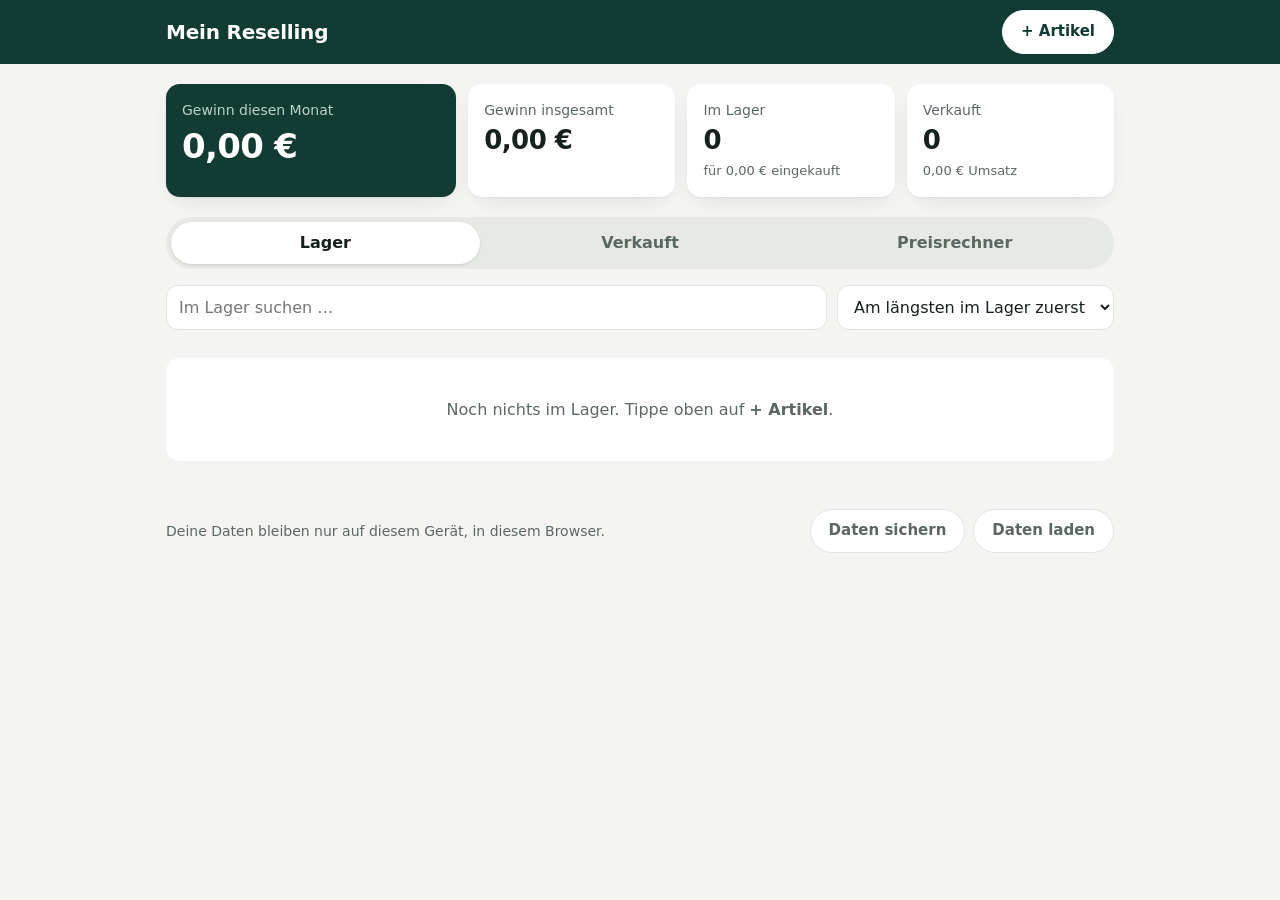
==== index.html @ 319ce235 "Erste Version: Lager, Verkäufe, Gewinn-Übersicht und Preisrechner Co-Authored-By: Claude Opus 5.5 <n" ====
<!doctype html>
<html lang="de">
<head>
  <meta charset="utf-8">
  <meta name="viewport" content="width=device-width, initial-scale=1, viewport-fit=cover">
  <title>Mein Reselling</title>
  <meta name="theme-color" content="#123B33">
  <link rel="icon" href="data:image/svg+xml,%3Csvg xmlns='http://www.w3.org/2000/svg' viewBox='0 0 32 32'%3E%3Crect width='32' height='32' rx='8' fill='%23123B33'/%3E%3Cpath d='M9 17l5 5 9-12' stroke='%23fff' stroke-width='3' fill='none' stroke-linecap='round' stroke-linejoin='round'/%3E%3C/svg%3E">
  <link rel="stylesheet" href="style.css">
</head>
<body>
  <header class="kopf">
    <div class="breite">
      <h1>Mein Reselling</h1>
      <button class="knopf knopf-voll" type="button" data-neu>+ Artikel</button>
    </div>
  </header>

  <main class="breite">
    <!-- Kennzahlen -->
    <section class="zahlen" aria-label="Übersicht">
      <div class="zahl zahl-gross">
        <span class="zahl-name">Gewinn diesen Monat</span>
        <strong id="z-monat">0 €</strong>
      </div>
      <div class="zahl">
        <span class="zahl-name">Gewinn insgesamt</span>
        <strong id="z-gesamt">0 €</strong>
      </div>
      <div class="zahl">
        <span class="zahl-name">Im Lager</span>
        <strong id="z-lager">0</strong>
        <small id="z-lagerwert">für 0 € eingekauft</small>
      </div>
      <div class="zahl">
        <span class="zahl-name">Verkauft</span>
        <strong id="z-verkauft">0</strong>
        <small id="z-umsatz">0 € Umsatz</small>
      </div>
    </section>

    <!-- Reiter -->
    <nav class="reiter" role="tablist" aria-label="Bereiche">
      <button role="tab" type="button" aria-selected="true" aria-controls="t-lager" id="r-lager">Lager</button>
      <button role="tab" type="button" aria-selected="false" aria-controls="t-verkauft" id="r-verkauft">Verkauft</button>
      <button role="tab" type="button" aria-selected="false" aria-controls="t-rechner" id="r-rechner">Preisrechner</button>
    </nav>

    <!-- Lager -->
    <section class="tafel" role="tabpanel" id="t-lager" aria-labelledby="r-lager">
      <div class="werkzeug">
        <input type="search" id="suche-lager" placeholder="Im Lager suchen …" aria-label="Im Lager suchen">
        <select id="sort-lager" aria-label="Sortierung">
          <option value="alt">Am längsten im Lager zuerst</option>
          <option value="neu">Neueste zuerst</option>
          <option value="name">Nach Name</option>
        </select>
      </div>
      <ul class="liste" id="liste-lager"></ul>
      <p class="leer" id="leer-lager" hidden>Noch nichts im Lager. Tippe oben auf <b>+ Artikel</b>.</p>
    </section>

    <!-- Verkauft -->
    <section class="tafel" role="tabpanel" id="t-verkauft" aria-labelledby="r-verkauft" hidden>
      <div class="werkzeug">
        <input type="search" id="suche-verkauft" placeholder="In Verkäufen suchen …" aria-label="In Verkäufen suchen">
        <select id="monat-verkauft" aria-label="Monat"></select>
      </div>
      <p class="summe" id="summe-verkauft"></p>
      <ul class="liste" id="liste-verkauft"></ul>
      <p class="leer" id="leer-verkauft" hidden>In diesem Zeitraum wurde noch nichts verkauft.</p>
    </section>

    <!-- Preisrechner -->
    <section class="tafel" role="tabpanel" id="t-rechner" aria-labelledby="r-rechner" hidden>
      <form class="rechner" id="rechner" autocomplete="off">
        <label>Einkaufspreis
          <span class="euro"><input id="p-einkauf" inputmode="decimal" placeholder="0,00"></span>
        </label>
        <label>Sonstige Kosten <small>(z. B. Reinigung, Verpackung)</small>
          <span class="euro"><input id="p-kosten" inputmode="decimal" placeholder="0,00"></span>
        </label>
        <label>Wunschgewinn
          <span class="euro"><input id="p-wunsch" inputmode="decimal" placeholder="10,00"></span>
        </label>
        <label>Mindestgewinn <small>(darunter verkaufst du nicht)</small>
          <span class="euro"><input id="p-mindest" inputmode="decimal" placeholder="5,00"></span>
        </label>
      </form>
      <div class="ergebnis" aria-live="polite">
        <div>
          <span>Preis ansetzen</span>
          <strong id="p-ansetzen">–</strong>
        </div>
        <div>
          <span>Bei Preisvorschlägen nicht unter</span>
          <strong id="p-unter">–</strong>
        </div>
        <p id="p-hinweis">Auf Vinted zahlt der Käufer Versand und Käuferschutz. Du bekommst den Preis, den du ansetzt.</p>
      </div>
    </section>
  </main>

  <footer class="fuss breite">
    <p>Deine Daten bleiben nur auf diesem Gerät, in diesem Browser.</p>
    <div class="fuss-knoepfe">
      <button class="knopf" type="button" id="sichern">Daten sichern</button>
      <label class="knopf" for="laden">Daten laden</label>
      <input type="file" id="laden" accept="application/json,.json" hidden>
    </div>
  </footer>

  <!-- Fenster: Artikel anlegen / bearbeiten -->
  <dialog class="fenster" id="f-artikel" aria-labelledby="f-artikel-titel">
    <form method="dialog" id="form-artikel" autocomplete="off">
      <h2 id="f-artikel-titel">Neuer Artikel</h2>
      <label>Was ist es? *
        <input name="name" required maxlength="80" placeholder="z. B. Nike Hoodie grau">
      </label>
      <div class="zwei">
        <label>Marke
          <input name="marke" maxlength="40">
        </label>
        <label>Größe
          <input name="groesse" maxlength="20">
        </label>
      </div>
      <div class="zwei">
        <label>Einkaufspreis *
          <span class="euro"><input name="einkauf" required inputmode="decimal" placeholder="0,00"></span>
        </label>
        <label>Gekauft am
          <input name="kaufdatum" type="date">
        </label>
      </div>
      <label>Sonstige Kosten <small>(Reinigung, Verpackung …)</small>
        <span class="euro"><input name="kosten" inputmode="decimal" placeholder="0,00"></span>
      </label>
      <label>Notiz
        <textarea name="notiz" rows="2" maxlength="300"></textarea>
      </label>
      <p class="fehler" id="fehler-artikel" role="alert" hidden></p>
      <div class="fenster-knoepfe">
        <button class="knopf knopf-rot" type="button" id="loeschen" hidden>Löschen</button>
        <span class="platz"></span>
        <button class="knopf" type="button" data-schliessen>Abbrechen</button>
        <button class="knopf knopf-voll" type="submit" value="ok">Speichern</button>
      </div>
    </form>
  </dialog>

  <!-- Fenster: verkauft -->
  <dialog class="fenster" id="f-verkauf" aria-labelledby="f-verkauf-titel">
    <form method="dialog" id="form-verkauf" autocomplete="off">
      <h2 id="f-verkauf-titel">Verkauft</h2>
      <p class="fenster-unter" id="verkauf-name"></p>
      <div class="zwei">
        <label>Verkaufspreis *
          <span class="euro"><input name="verkauf" required inputmode="decimal" placeholder="0,00"></span>
        </label>
        <label>Verkauft am
          <input name="verkaufsdatum" type="date">
        </label>
      </div>
      <label>Deine Versandkosten <small>(meist 0 – zahlt der Käufer)</small>
        <span class="euro"><input name="versand" inputmode="decimal" placeholder="0,00"></span>
      </label>
      <p class="vorschau" id="verkauf-gewinn" aria-live="polite"></p>
      <p class="fehler" id="fehler-verkauf" role="alert" hidden></p>
      <div class="fenster-knoepfe">
        <button class="knopf" type="button" id="zurueck-lager" hidden>Zurück ins Lager</button>
        <span class="platz"></span>
        <button class="knopf" type="button" data-schliessen>Abbrechen</button>
        <button class="knopf knopf-voll" type="submit" value="ok">Speichern</button>
      </div>
    </form>
  </dialog>

  <p class="toast" id="toast" role="status" aria-live="polite"></p>
  <script src="app.js"></script>
</body>
</html>
---- style.css ----
/* Mein Reselling – Gestaltung */
:root {
  --grund: #F4F5F2;
  --flaeche: #FFFFFF;
  --tinte: #16201D;
  --leise: #5B6762;
  --linie: #E1E5E0;
  --akzent: #123B33;
  --akzent-hell: #E3EFEB;
  --plus: #127A4B;
  --minus: #B42318;
  --rund: 14px;
  --schatten: 0 1px 2px rgba(22, 32, 29, .06), 0 8px 24px -12px rgba(22, 32, 29, .18);
}
*, *::before, *::after { box-sizing: border-box; }
[hidden] { display: none !important; }
html { -webkit-text-size-adjust: 100%; }
body {
  margin: 0;
  background: var(--grund);
  color: var(--tinte);
  font-family: system-ui, -apple-system, "Segoe UI", Roboto, "Helvetica Neue", Arial, sans-serif;
  font-size: 16px;
  line-height: 1.45;
  -webkit-font-smoothing: antialiased;
}
button, input, select, textarea { font: inherit; color: inherit; }
:focus-visible { outline: 2px solid #2F7DF6; outline-offset: 2px; }
.breite { width: 100%; max-width: 980px; margin: 0 auto; padding: 0 16px; }

/* Kopf */
.kopf { position: sticky; top: 0; z-index: 5; background: var(--akzent); color: #fff; padding-top: env(safe-area-inset-top); }
.kopf .breite { display: flex; align-items: center; justify-content: space-between; height: 64px; }
.kopf h1 { margin: 0; font-size: 20px; letter-spacing: -.01em; }
.kopf .knopf-voll { background: #fff; color: var(--akzent); border-color: #fff; }

/* Knöpfe */
.knopf {
  display: inline-flex; align-items: center; justify-content: center; gap: 6px;
  min-height: 44px; padding: 0 18px; border-radius: 999px;
  border: 1.5px solid var(--linie); background: var(--flaeche);
  font-weight: 600; font-size: 15px; cursor: pointer; text-decoration: none;
  transition: transform .12s ease, background-color .15s ease;
}
.knopf:active { transform: scale(.97); }
.knopf:hover { background: #F8F9F7; }
.knopf-voll { background: var(--akzent); border-color: var(--akzent); color: #fff; }
.knopf-voll:hover { background: #18493F; }
.knopf-rot { color: var(--minus); border-color: #F1C9C5; }
.knopf-klein { min-height: 38px; padding: 0 14px; font-size: 14px; }

/* Kennzahlen */
.zahlen { display: grid; grid-template-columns: 1.4fr 1fr 1fr 1fr; gap: 12px; margin: 20px 0; }
.zahl { background: var(--flaeche); border-radius: var(--rund); padding: 16px; box-shadow: var(--schatten); display: flex; flex-direction: column; gap: 2px; }
.zahl-name { font-size: 14px; color: var(--leise); }
.zahl strong { font-size: 26px; letter-spacing: -.02em; font-variant-numeric: tabular-nums; }
.zahl small { color: var(--leise); font-size: 13px; }
.zahl-gross { background: var(--akzent); color: #fff; }
.zahl-gross .zahl-name { color: #B9D3CB; }
.zahl-gross strong { font-size: 34px; }

/* Reiter */
.reiter { display: flex; gap: 6px; background: #E6E9E4; padding: 5px; border-radius: 999px; margin-bottom: 16px; }
.reiter button { flex: 1; min-height: 42px; border: 0; border-radius: 999px; background: transparent; font-weight: 600; color: var(--leise); cursor: pointer; }
.reiter button[aria-selected="true"] { background: var(--flaeche); color: var(--tinte); box-shadow: 0 1px 3px rgba(22, 32, 29, .12); }

/* Werkzeugleiste */
.werkzeug { display: flex; gap: 10px; margin-bottom: 12px; }
.werkzeug input, .werkzeug select { min-height: 44px; border: 1.5px solid var(--linie); border-radius: 12px; background: var(--flaeche); padding: 0 12px; }
.werkzeug input { flex: 1; min-width: 0; }
.werkzeug select { width: auto; flex: none; }

/* Listen */
.liste { list-style: none; margin: 0; padding: 0; display: grid; gap: 10px; }
.eintrag { background: var(--flaeche); border-radius: var(--rund); padding: 14px 16px; box-shadow: var(--schatten); display: grid; grid-template-columns: 1fr auto; gap: 4px 16px; align-items: center; }
.eintrag h3 { margin: 0; font-size: 17px; }
.eintrag .info { color: var(--leise); font-size: 14px; }
.eintrag .betrag { text-align: right; font-weight: 700; font-variant-numeric: tabular-nums; }
.eintrag .aktionen { grid-column: 1 / -1; display: flex; gap: 8px; margin-top: 8px; flex-wrap: wrap; }
.marke { display: inline-block; padding: 2px 10px; border-radius: 999px; font-size: 13px; font-weight: 600; background: var(--akzent-hell); color: var(--akzent); }
.marke-alt { background: #FDF0D5; color: #8A5300; }
.marke-sehr-alt { background: #FDE3E0; color: var(--minus); }
.plus { color: var(--plus); }
.minus { color: var(--minus); }
.summe { margin: 0 0 12px; color: var(--leise); }
.summe b { color: var(--tinte); }
.leer { text-align: center; color: var(--leise); padding: 40px 16px; background: var(--flaeche); border-radius: var(--rund); }

/* Preisrechner */
.tafel[hidden] { display: none; }
#t-rechner:not([hidden]) { display: grid; grid-template-columns: 1fr 1fr; gap: 16px; align-items: start; }
.rechner { background: var(--flaeche); border-radius: var(--rund); padding: 18px; box-shadow: var(--schatten); display: grid; gap: 14px; }
.ergebnis { background: var(--akzent); color: #fff; border-radius: var(--rund); padding: 20px; display: grid; gap: 16px; }
.ergebnis div { display: flex; flex-direction: column; }
.ergebnis span { color: #B9D3CB; font-size: 15px; }
.ergebnis strong { font-size: 40px; letter-spacing: -.02em; font-variant-numeric: tabular-nums; }
.ergebnis p { margin: 0; font-size: 14px; color: #CFE1DB; }

/* Formulare */
label { display: grid; gap: 6px; font-weight: 600; font-size: 15px; }
label small { font-weight: 400; color: var(--leise); }
input:not([type="file"]), select, textarea { width: 100%; min-height: 44px; border: 1.5px solid var(--linie); border-radius: 12px; background: #fff; padding: 10px 12px; font-weight: 400; }
textarea { resize: vertical; }
input:focus, select:focus, textarea:focus { border-color: var(--akzent); outline: none; box-shadow: 0 0 0 3px var(--akzent-hell); }
.euro { position: relative; display: block; }
.euro input { padding-right: 34px; }
.euro::after { content: "€"; position: absolute; right: 13px; top: 50%; transform: translateY(-50%); color: var(--leise); font-weight: 400; pointer-events: none; }
.zwei { display: grid; grid-template-columns: 1fr 1fr; gap: 12px; }
.fehler { margin: 0; color: var(--minus); font-weight: 600; }

/* Fenster */
.fenster { width: min(520px, calc(100% - 24px)); border: 0; border-radius: 18px; padding: 0; box-shadow: 0 30px 80px -20px rgba(0, 0, 0, .45); }
.fenster::backdrop { background: rgba(10, 20, 17, .45); }
.fenster form { padding: 22px; display: grid; gap: 14px; }
.fenster h2 { margin: 0; font-size: 21px; }
.fenster-unter { margin: -8px 0 0; color: var(--leise); }
.fenster-knoepfe { display: flex; gap: 8px; align-items: center; margin-top: 4px; flex-wrap: wrap; }
.platz { flex: 1; }
.vorschau { margin: 0; padding: 12px 14px; border-radius: 12px; background: var(--akzent-hell); font-weight: 600; }
.vorschau:empty { display: none; }

/* Fuß */
.fuss { display: flex; justify-content: space-between; align-items: center; gap: 12px; flex-wrap: wrap; margin-top: 32px; padding-top: 16px; padding-bottom: calc(32px + env(safe-area-inset-bottom)); color: var(--leise); font-size: 14px; }
.fuss p { margin: 0; }
.fuss-knoepfe { display: flex; gap: 8px; }

/* Meldung unten */
.toast { position: fixed; left: 50%; bottom: calc(24px + env(safe-area-inset-bottom)); transform: translate(-50%, 20px); margin: 0; padding: 12px 18px; border-radius: 999px; background: var(--tinte); color: #fff; font-weight: 600; opacity: 0; pointer-events: none; transition: opacity .2s, transform .2s; }
.toast.zeigen { opacity: 1; transform: translate(-50%, 0); }

/* Handy */
@media (max-width: 720px) {
  .zahlen { grid-template-columns: repeat(3, 1fr); gap: 8px; }
  .zahl-gross { grid-column: 1 / -1; }
  .zahl { padding: 12px; }
  .zahl-name { font-size: 13px; }
  .zahl strong { font-size: 19px; }
  .zahl small { font-size: 12px; }
  .zahl-gross strong { font-size: 32px; }
  #t-rechner:not([hidden]) { grid-template-columns: 1fr; }
  .werkzeug { flex-direction: column; }
  .werkzeug select { width: 100%; }
  .zwei { grid-template-columns: 1fr; }
}
@media (prefers-reduced-motion: reduce) {
  *, *::before, *::after { transition: none !important; }
}
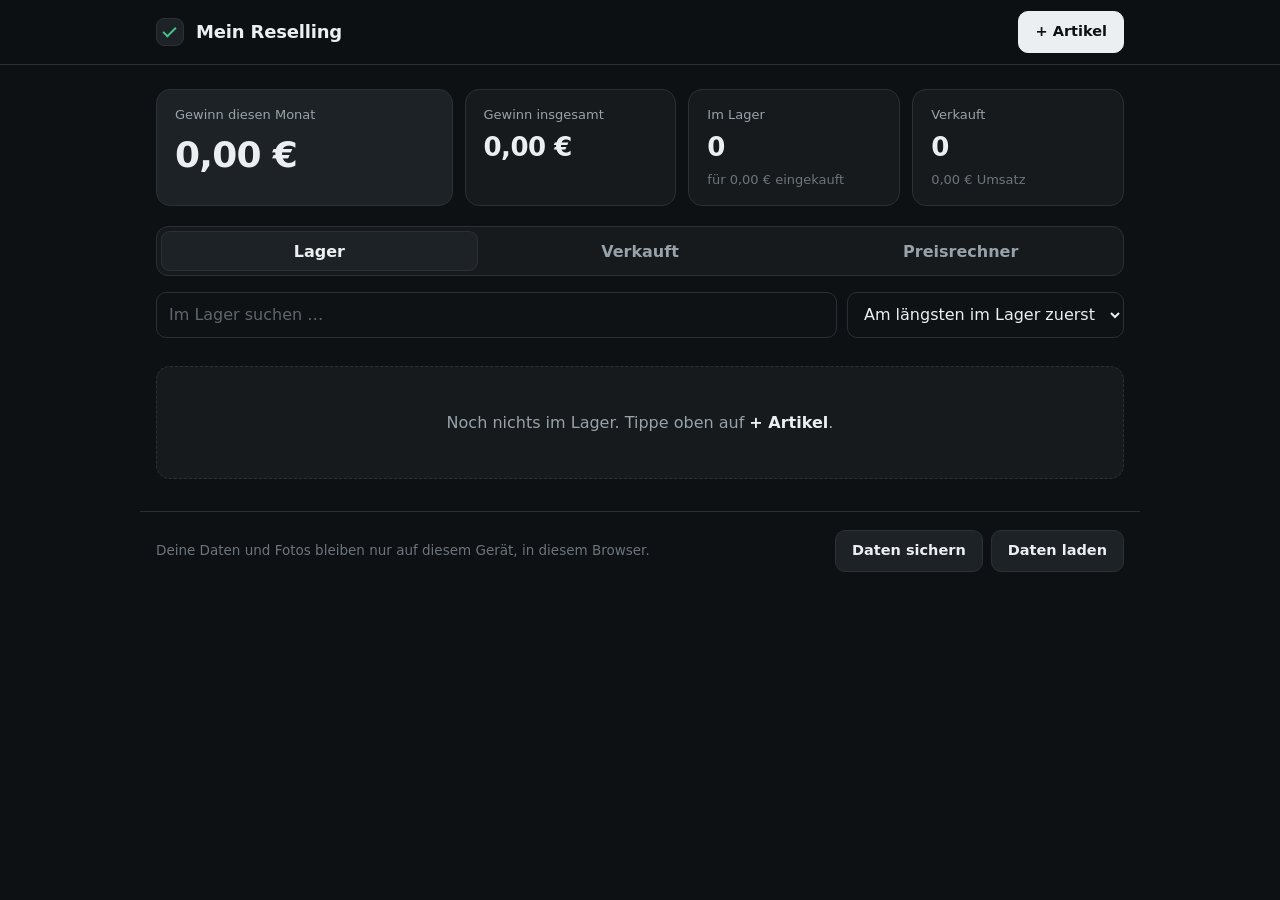
==== commit ee26530f: "Fotos für Artikel, Liste mit Foto–Name–Preis, dunkles Design Fotos liegen verkleinert in IndexedDB u" ====
--- a/index.html
+++ b/index.html
@@ -4,15 +4,19 @@
   <meta charset="utf-8">
   <meta name="viewport" content="width=device-width, initial-scale=1, viewport-fit=cover">
   <title>Mein Reselling</title>
-  <meta name="theme-color" content="#123B33">
-  <link rel="icon" href="data:image/svg+xml,%3Csvg xmlns='http://www.w3.org/2000/svg' viewBox='0 0 32 32'%3E%3Crect width='32' height='32' rx='8' fill='%23123B33'/%3E%3Cpath d='M9 17l5 5 9-12' stroke='%23fff' stroke-width='3' fill='none' stroke-linecap='round' stroke-linejoin='round'/%3E%3C/svg%3E">
+  <meta name="theme-color" content="#0E1113">
+  <meta name="color-scheme" content="dark">
+  <link rel="icon" href="data:image/svg+xml,%3Csvg xmlns='http://www.w3.org/2000/svg' viewBox='0 0 32 32'%3E%3Crect width='32' height='32' rx='8' fill='%23171C1F'/%3E%3Cpath d='M9 17l5 5 9-12' stroke='%2346C08E' stroke-width='3' fill='none' stroke-linecap='round' stroke-linejoin='round'/%3E%3C/svg%3E">
   <link rel="stylesheet" href="style.css">
 </head>
 <body>
   <header class="kopf">
     <div class="breite">
-      <h1>Mein Reselling</h1>
-      <button class="knopf knopf-voll" type="button" data-neu>+ Artikel</button>
+      <div class="marke-name">
+        <span class="logo" aria-hidden="true"></span>
+        <h1>Mein Reselling</h1>
+      </div>
+      <button class="knopf knopf-hell" type="button" data-neu>+ Artikel</button>
     </div>
   </header>
 
@@ -57,7 +61,7 @@
         </select>
       </div>
       <ul class="liste" id="liste-lager"></ul>
-      <p class="leer" id="leer-lager" hidden>Noch nichts im Lager. Tippe oben auf <b>+ Artikel</b>.</p>
+      <p class="leer" id="leer-lager" hidden></p>
     </section>
 
     <!-- Verkauft -->
@@ -102,7 +106,7 @@
   </main>
 
   <footer class="fuss breite">
-    <p>Deine Daten bleiben nur auf diesem Gerät, in diesem Browser.</p>
+    <p>Deine Daten und Fotos bleiben nur auf diesem Gerät, in diesem Browser.</p>
     <div class="fuss-knoepfe">
       <button class="knopf" type="button" id="sichern">Daten sichern</button>
       <label class="knopf" for="laden">Daten laden</label>
@@ -114,6 +118,17 @@
   <dialog class="fenster" id="f-artikel" aria-labelledby="f-artikel-titel">
     <form method="dialog" id="form-artikel" autocomplete="off">
       <h2 id="f-artikel-titel">Neuer Artikel</h2>
+
+      <div class="foto-feld">
+        <div class="foto-vorschau" id="foto-vorschau" aria-hidden="true"><span>Kein Foto</span></div>
+        <div class="foto-knoepfe">
+          <label class="knopf knopf-klein" for="foto-datei" id="foto-waehlen">Foto hinzufügen</label>
+          <input type="file" id="foto-datei" accept="image/*" hidden>
+          <button class="knopf knopf-klein knopf-leise" type="button" id="foto-entfernen" hidden>Foto entfernen</button>
+          <small>Am Handy kannst du direkt die Kamera nehmen.</small>
+        </div>
+      </div>
+
       <label>Was ist es? *
         <input name="name" required maxlength="80" placeholder="z. B. Nike Hoodie grau">
       </label>
@@ -144,7 +159,7 @@
         <button class="knopf knopf-rot" type="button" id="loeschen" hidden>Löschen</button>
         <span class="platz"></span>
         <button class="knopf" type="button" data-schliessen>Abbrechen</button>
-        <button class="knopf knopf-voll" type="submit" value="ok">Speichern</button>
+        <button class="knopf knopf-hell" type="submit" value="ok">Speichern</button>
       </div>
     </form>
   </dialog>
@@ -171,7 +186,7 @@
         <button class="knopf" type="button" id="zurueck-lager" hidden>Zurück ins Lager</button>
         <span class="platz"></span>
         <button class="knopf" type="button" data-schliessen>Abbrechen</button>
-        <button class="knopf knopf-voll" type="submit" value="ok">Speichern</button>
+        <button class="knopf knopf-hell" type="submit" value="ok">Speichern</button>
       </div>
     </form>
   </dialog>
--- a/style.css
+++ b/style.css
@@ -1,139 +1,172 @@
-/* Mein Reselling – Gestaltung */
+/* Mein Reselling – dunkle Gestaltung */
 :root {
-  --grund: #F4F5F2;
-  --flaeche: #FFFFFF;
-  --tinte: #16201D;
-  --leise: #5B6762;
-  --linie: #E1E5E0;
-  --akzent: #123B33;
-  --akzent-hell: #E3EFEB;
-  --plus: #127A4B;
-  --minus: #B42318;
+  --grund: #0E1113;
+  --flaeche: #161A1D;
+  --flaeche-2: #1D2226;
+  --linie: #2A3035;
+  --tinte: #ECEFF1;
+  --leise: #98A2AA;
+  --gedeckt: #6B757D;
+  --hell: #ECEFF1;
+  --plus: #46C08E;
+  --minus: #F2705E;
+  --gelb: #E2B54A;
   --rund: 14px;
-  --schatten: 0 1px 2px rgba(22, 32, 29, .06), 0 8px 24px -12px rgba(22, 32, 29, .18);
 }
 *, *::before, *::after { box-sizing: border-box; }
 [hidden] { display: none !important; }
-html { -webkit-text-size-adjust: 100%; }
+html { -webkit-text-size-adjust: 100%; color-scheme: dark; }
 body {
   margin: 0;
   background: var(--grund);
   color: var(--tinte);
-  font-family: system-ui, -apple-system, "Segoe UI", Roboto, "Helvetica Neue", Arial, sans-serif;
+  font-family: Inter, system-ui, -apple-system, "Segoe UI", Roboto, "Helvetica Neue", Arial, sans-serif;
   font-size: 16px;
   line-height: 1.45;
   -webkit-font-smoothing: antialiased;
 }
 button, input, select, textarea { font: inherit; color: inherit; }
-:focus-visible { outline: 2px solid #2F7DF6; outline-offset: 2px; }
-.breite { width: 100%; max-width: 980px; margin: 0 auto; padding: 0 16px; }
+:focus-visible { outline: 2px solid #7FB2FF; outline-offset: 2px; }
+.breite { width: 100%; max-width: 1000px; margin: 0 auto; padding: 0 16px; }
+.plus { color: var(--plus); }
+.minus { color: var(--minus); }
 
 /* Kopf */
-.kopf { position: sticky; top: 0; z-index: 5; background: var(--akzent); color: #fff; padding-top: env(safe-area-inset-top); }
+.kopf { position: sticky; top: 0; z-index: 5; background: rgba(14, 17, 19, .92); backdrop-filter: blur(10px); border-bottom: 1px solid var(--linie); padding-top: env(safe-area-inset-top); }
 .kopf .breite { display: flex; align-items: center; justify-content: space-between; height: 64px; }
-.kopf h1 { margin: 0; font-size: 20px; letter-spacing: -.01em; }
-.kopf .knopf-voll { background: #fff; color: var(--akzent); border-color: #fff; }
+.marke-name { display: flex; align-items: center; gap: 12px; }
+.logo { width: 28px; height: 28px; border-radius: 8px; background: var(--flaeche-2); border: 1px solid var(--linie); position: relative; }
+.logo::after { content: ""; position: absolute; left: 9px; top: 5px; width: 7px; height: 13px; border: solid var(--plus); border-width: 0 2.5px 2.5px 0; transform: rotate(45deg); }
+.kopf h1 { margin: 0; font-size: 18px; font-weight: 650; letter-spacing: -.01em; }
 
 /* Knöpfe */
 .knopf {
   display: inline-flex; align-items: center; justify-content: center; gap: 6px;
-  min-height: 44px; padding: 0 18px; border-radius: 999px;
-  border: 1.5px solid var(--linie); background: var(--flaeche);
-  font-weight: 600; font-size: 15px; cursor: pointer; text-decoration: none;
-  transition: transform .12s ease, background-color .15s ease;
+  min-height: 42px; padding: 0 16px; border-radius: 10px;
+  border: 1px solid var(--linie); background: var(--flaeche-2); color: var(--tinte);
+  font-weight: 600; font-size: 14.5px; cursor: pointer; text-decoration: none; white-space: nowrap;
+  transition: transform .12s ease, background-color .15s ease, border-color .15s ease;
 }
+.knopf:hover { background: #242A2F; border-color: #3A4249; }
 .knopf:active { transform: scale(.97); }
-.knopf:hover { background: #F8F9F7; }
-.knopf-voll { background: var(--akzent); border-color: var(--akzent); color: #fff; }
-.knopf-voll:hover { background: #18493F; }
-.knopf-rot { color: var(--minus); border-color: #F1C9C5; }
-.knopf-klein { min-height: 38px; padding: 0 14px; font-size: 14px; }
+.knopf-hell { background: var(--hell); border-color: var(--hell); color: #0E1113; }
+.knopf-hell:hover { background: #FFFFFF; border-color: #FFFFFF; }
+.knopf-rot { color: var(--minus); border-color: #4A2A27; background: transparent; }
+.knopf-rot:hover { background: #2A1A18; border-color: #5C322D; }
+.knopf-leise { background: transparent; }
+.knopf-klein { min-height: 36px; padding: 0 12px; font-size: 13.5px; border-radius: 9px; }
 
 /* Kennzahlen */
-.zahlen { display: grid; grid-template-columns: 1.4fr 1fr 1fr 1fr; gap: 12px; margin: 20px 0; }
-.zahl { background: var(--flaeche); border-radius: var(--rund); padding: 16px; box-shadow: var(--schatten); display: flex; flex-direction: column; gap: 2px; }
-.zahl-name { font-size: 14px; color: var(--leise); }
-.zahl strong { font-size: 26px; letter-spacing: -.02em; font-variant-numeric: tabular-nums; }
-.zahl small { color: var(--leise); font-size: 13px; }
-.zahl-gross { background: var(--akzent); color: #fff; }
-.zahl-gross .zahl-name { color: #B9D3CB; }
-.zahl-gross strong { font-size: 34px; }
+.zahlen { display: grid; grid-template-columns: 1.4fr 1fr 1fr 1fr; gap: 12px; margin: 24px 0 20px; }
+.zahl { background: var(--flaeche); border: 1px solid var(--linie); border-radius: var(--rund); padding: 16px 18px; display: flex; flex-direction: column; gap: 4px; }
+.zahl-name { font-size: 13px; color: var(--leise); }
+.zahl strong { font-size: 26px; font-weight: 650; letter-spacing: -.02em; font-variant-numeric: tabular-nums; }
+.zahl small { color: var(--gedeckt); font-size: 13px; }
+.zahl-gross { background: var(--flaeche-2); }
+.zahl-gross strong { font-size: 36px; }
 
 /* Reiter */
-.reiter { display: flex; gap: 6px; background: #E6E9E4; padding: 5px; border-radius: 999px; margin-bottom: 16px; }
-.reiter button { flex: 1; min-height: 42px; border: 0; border-radius: 999px; background: transparent; font-weight: 600; color: var(--leise); cursor: pointer; }
-.reiter button[aria-selected="true"] { background: var(--flaeche); color: var(--tinte); box-shadow: 0 1px 3px rgba(22, 32, 29, .12); }
+.reiter { display: flex; gap: 4px; background: var(--flaeche); border: 1px solid var(--linie); padding: 4px; border-radius: 12px; margin-bottom: 16px; }
+.reiter button { flex: 1; min-height: 40px; border: 0; border-radius: 9px; background: transparent; font-weight: 600; color: var(--leise); cursor: pointer; transition: background-color .15s, color .15s; }
+.reiter button:hover { color: var(--tinte); }
+.reiter button[aria-selected="true"] { background: var(--flaeche-2); color: var(--tinte); box-shadow: inset 0 0 0 1px var(--linie); }
 
 /* Werkzeugleiste */
 .werkzeug { display: flex; gap: 10px; margin-bottom: 12px; }
-.werkzeug input, .werkzeug select { min-height: 44px; border: 1.5px solid var(--linie); border-radius: 12px; background: var(--flaeche); padding: 0 12px; }
 .werkzeug input { flex: 1; min-width: 0; }
 .werkzeug select { width: auto; flex: none; }
 
-/* Listen */
-.liste { list-style: none; margin: 0; padding: 0; display: grid; gap: 10px; }
-.eintrag { background: var(--flaeche); border-radius: var(--rund); padding: 14px 16px; box-shadow: var(--schatten); display: grid; grid-template-columns: 1fr auto; gap: 4px 16px; align-items: center; }
-.eintrag h3 { margin: 0; font-size: 17px; }
-.eintrag .info { color: var(--leise); font-size: 14px; }
-.eintrag .betrag { text-align: right; font-weight: 700; font-variant-numeric: tabular-nums; }
-.eintrag .aktionen { grid-column: 1 / -1; display: flex; gap: 8px; margin-top: 8px; flex-wrap: wrap; }
-.marke { display: inline-block; padding: 2px 10px; border-radius: 999px; font-size: 13px; font-weight: 600; background: var(--akzent-hell); color: var(--akzent); }
-.marke-alt { background: #FDF0D5; color: #8A5300; }
-.marke-sehr-alt { background: #FDE3E0; color: var(--minus); }
-.plus { color: var(--plus); }
-.minus { color: var(--minus); }
-.summe { margin: 0 0 12px; color: var(--leise); }
+/* Listen: Foto – Name – Preis */
+.liste { list-style: none; margin: 0; padding: 0; display: grid; gap: 8px; }
+.eintrag {
+  display: grid; grid-template-columns: 72px 1fr auto; grid-template-areas: "foto text preis" "foto aktionen aktionen";
+  column-gap: 16px; row-gap: 10px; align-items: center;
+  background: var(--flaeche); border: 1px solid var(--linie); border-radius: var(--rund); padding: 12px;
+  transition: border-color .15s;
+}
+.eintrag:hover { border-color: #353C42; }
+.foto { grid-area: foto; width: 72px; height: 72px; border-radius: 10px; overflow: hidden; background: var(--flaeche-2); border: 1px solid var(--linie); display: grid; place-items: center; align-self: start; }
+.foto img { width: 100%; height: 100%; object-fit: cover; display: block; }
+.foto span { font-size: 26px; font-weight: 650; color: var(--gedeckt); }
+.text { grid-area: text; min-width: 0; }
+.text h3 { margin: 0 0 3px; font-size: 16.5px; font-weight: 650; white-space: nowrap; overflow: hidden; text-overflow: ellipsis; }
+.text .info { color: var(--leise); font-size: 13.5px; display: flex; flex-wrap: wrap; gap: 6px 8px; align-items: center; }
+.preis { grid-area: preis; text-align: right; font-weight: 650; font-size: 17px; font-variant-numeric: tabular-nums; }
+.preis small { display: block; font-weight: 400; font-size: 12.5px; color: var(--gedeckt); }
+.preis small.plus { color: var(--plus); font-weight: 600; }
+.preis small.minus { color: var(--minus); font-weight: 600; }
+.aktionen { grid-area: aktionen; display: flex; gap: 8px; flex-wrap: wrap; }
+.etikett { display: inline-block; padding: 1px 8px; border-radius: 6px; font-size: 12.5px; font-weight: 600; background: var(--flaeche-2); color: var(--leise); border: 1px solid var(--linie); }
+.etikett-alt { color: var(--gelb); border-color: #4A3F22; background: #221E14; }
+.etikett-sehr-alt { color: var(--minus); border-color: #4A2A27; background: #241615; }
+.summe { margin: 0 0 12px; color: var(--leise); font-size: 14.5px; }
 .summe b { color: var(--tinte); }
-.leer { text-align: center; color: var(--leise); padding: 40px 16px; background: var(--flaeche); border-radius: var(--rund); }
+.summe b.plus { color: var(--plus); }
+.summe b.minus { color: var(--minus); }
+.leer { text-align: center; color: var(--leise); padding: 44px 16px; background: var(--flaeche); border: 1px dashed var(--linie); border-radius: var(--rund); }
+.leer b { color: var(--tinte); }
 
 /* Preisrechner */
-.tafel[hidden] { display: none; }
 #t-rechner:not([hidden]) { display: grid; grid-template-columns: 1fr 1fr; gap: 16px; align-items: start; }
-.rechner { background: var(--flaeche); border-radius: var(--rund); padding: 18px; box-shadow: var(--schatten); display: grid; gap: 14px; }
-.ergebnis { background: var(--akzent); color: #fff; border-radius: var(--rund); padding: 20px; display: grid; gap: 16px; }
-.ergebnis div { display: flex; flex-direction: column; }
-.ergebnis span { color: #B9D3CB; font-size: 15px; }
-.ergebnis strong { font-size: 40px; letter-spacing: -.02em; font-variant-numeric: tabular-nums; }
-.ergebnis p { margin: 0; font-size: 14px; color: #CFE1DB; }
+.rechner { background: var(--flaeche); border: 1px solid var(--linie); border-radius: var(--rund); padding: 18px; display: grid; gap: 14px; }
+.ergebnis { background: var(--flaeche-2); border: 1px solid var(--linie); border-radius: var(--rund); padding: 22px; display: grid; gap: 18px; }
+.ergebnis div { display: flex; flex-direction: column; gap: 2px; }
+.ergebnis span { color: var(--leise); font-size: 14px; }
+.ergebnis strong { font-size: 40px; font-weight: 650; letter-spacing: -.02em; font-variant-numeric: tabular-nums; }
+.ergebnis div:first-child strong { color: var(--plus); }
+.ergebnis p { margin: 0; font-size: 14px; color: var(--leise); padding-top: 14px; border-top: 1px solid var(--linie); }
 
 /* Formulare */
-label { display: grid; gap: 6px; font-weight: 600; font-size: 15px; }
-label small { font-weight: 400; color: var(--leise); }
-input:not([type="file"]), select, textarea { width: 100%; min-height: 44px; border: 1.5px solid var(--linie); border-radius: 12px; background: #fff; padding: 10px 12px; font-weight: 400; }
+label { display: grid; gap: 6px; font-weight: 600; font-size: 14.5px; }
+label small, .foto-knoepfe small { font-weight: 400; color: var(--gedeckt); }
+input:not([type="file"]), select, textarea {
+  width: 100%; min-height: 44px; border: 1px solid var(--linie); border-radius: 10px;
+  background: #0F1215; padding: 10px 12px; font-weight: 400;
+}
+input::placeholder, textarea::placeholder { color: #5E676E; }
 textarea { resize: vertical; }
-input:focus, select:focus, textarea:focus { border-color: var(--akzent); outline: none; box-shadow: 0 0 0 3px var(--akzent-hell); }
+input:focus, select:focus, textarea:focus { border-color: #5A6670; outline: none; box-shadow: 0 0 0 3px rgba(127, 178, 255, .18); }
 .euro { position: relative; display: block; }
 .euro input { padding-right: 34px; }
-.euro::after { content: "€"; position: absolute; right: 13px; top: 50%; transform: translateY(-50%); color: var(--leise); font-weight: 400; pointer-events: none; }
+.euro::after { content: "€"; position: absolute; right: 13px; top: 50%; transform: translateY(-50%); color: var(--gedeckt); font-weight: 400; pointer-events: none; }
 .zwei { display: grid; grid-template-columns: 1fr 1fr; gap: 12px; }
 .fehler { margin: 0; color: var(--minus); font-weight: 600; }
+input[type="date"]::-webkit-calendar-picker-indicator { filter: invert(.8); }
+
+/* Foto im Fenster */
+.foto-feld { display: flex; gap: 16px; align-items: center; }
+.foto-vorschau { width: 96px; height: 96px; flex: none; border-radius: 12px; overflow: hidden; background: #0F1215; border: 1px dashed #3A4249; display: grid; place-items: center; }
+.foto-vorschau img { width: 100%; height: 100%; object-fit: cover; display: block; }
+.foto-vorschau span { font-size: 13px; color: var(--gedeckt); }
+.foto-knoepfe { display: flex; flex-wrap: wrap; gap: 8px; align-items: center; }
+.foto-knoepfe small { flex-basis: 100%; font-size: 13px; }
 
 /* Fenster */
-.fenster { width: min(520px, calc(100% - 24px)); border: 0; border-radius: 18px; padding: 0; box-shadow: 0 30px 80px -20px rgba(0, 0, 0, .45); }
-.fenster::backdrop { background: rgba(10, 20, 17, .45); }
+.fenster { width: min(540px, calc(100% - 24px)); max-height: calc(100% - 24px); border: 1px solid var(--linie); border-radius: 16px; padding: 0; background: var(--flaeche); color: var(--tinte); box-shadow: 0 30px 80px -20px rgba(0, 0, 0, .7); }
+.fenster::backdrop { background: rgba(0, 0, 0, .6); backdrop-filter: blur(2px); }
 .fenster form { padding: 22px; display: grid; gap: 14px; }
-.fenster h2 { margin: 0; font-size: 21px; }
+.fenster h2 { margin: 0; font-size: 20px; font-weight: 650; }
 .fenster-unter { margin: -8px 0 0; color: var(--leise); }
 .fenster-knoepfe { display: flex; gap: 8px; align-items: center; margin-top: 4px; flex-wrap: wrap; }
 .platz { flex: 1; }
-.vorschau { margin: 0; padding: 12px 14px; border-radius: 12px; background: var(--akzent-hell); font-weight: 600; }
+.vorschau { margin: 0; padding: 12px 14px; border-radius: 10px; background: var(--flaeche-2); border: 1px solid var(--linie); font-weight: 600; }
 .vorschau:empty { display: none; }
 
 /* Fuß */
-.fuss { display: flex; justify-content: space-between; align-items: center; gap: 12px; flex-wrap: wrap; margin-top: 32px; padding-top: 16px; padding-bottom: calc(32px + env(safe-area-inset-bottom)); color: var(--leise); font-size: 14px; }
+.fuss { display: flex; justify-content: space-between; align-items: center; gap: 12px; flex-wrap: wrap; margin-top: 32px; padding-top: 18px; padding-bottom: calc(32px + env(safe-area-inset-bottom)); color: var(--gedeckt); font-size: 13.5px; border-top: 1px solid var(--linie); }
 .fuss p { margin: 0; }
 .fuss-knoepfe { display: flex; gap: 8px; }
 
 /* Meldung unten */
-.toast { position: fixed; left: 50%; bottom: calc(24px + env(safe-area-inset-bottom)); transform: translate(-50%, 20px); margin: 0; padding: 12px 18px; border-radius: 999px; background: var(--tinte); color: #fff; font-weight: 600; opacity: 0; pointer-events: none; transition: opacity .2s, transform .2s; }
+.toast { position: fixed; left: 50%; bottom: calc(24px + env(safe-area-inset-bottom)); transform: translate(-50%, 20px); margin: 0; padding: 12px 18px; border-radius: 10px; background: var(--hell); color: #0E1113; font-weight: 600; opacity: 0; pointer-events: none; transition: opacity .2s, transform .2s; box-shadow: 0 10px 30px rgba(0, 0, 0, .5); }
 .toast.zeigen { opacity: 1; transform: translate(-50%, 0); }
 
 /* Handy */
 @media (max-width: 720px) {
-  .zahlen { grid-template-columns: repeat(3, 1fr); gap: 8px; }
+  .zahlen { grid-template-columns: repeat(3, 1fr); gap: 8px; margin-top: 16px; }
   .zahl-gross { grid-column: 1 / -1; }
   .zahl { padding: 12px; }
-  .zahl-name { font-size: 13px; }
+  .zahl-name { font-size: 12.5px; }
   .zahl strong { font-size: 19px; }
   .zahl small { font-size: 12px; }
   .zahl-gross strong { font-size: 32px; }
@@ -141,6 +174,9 @@
   .werkzeug { flex-direction: column; }
   .werkzeug select { width: 100%; }
   .zwei { grid-template-columns: 1fr; }
+  .eintrag { grid-template-columns: 60px 1fr auto; column-gap: 12px; padding: 10px; }
+  .foto { width: 60px; height: 60px; }
+  .aktionen .knopf { flex: 1; }
 }
 @media (prefers-reduced-motion: reduce) {
   *, *::before, *::after { transition: none !important; }
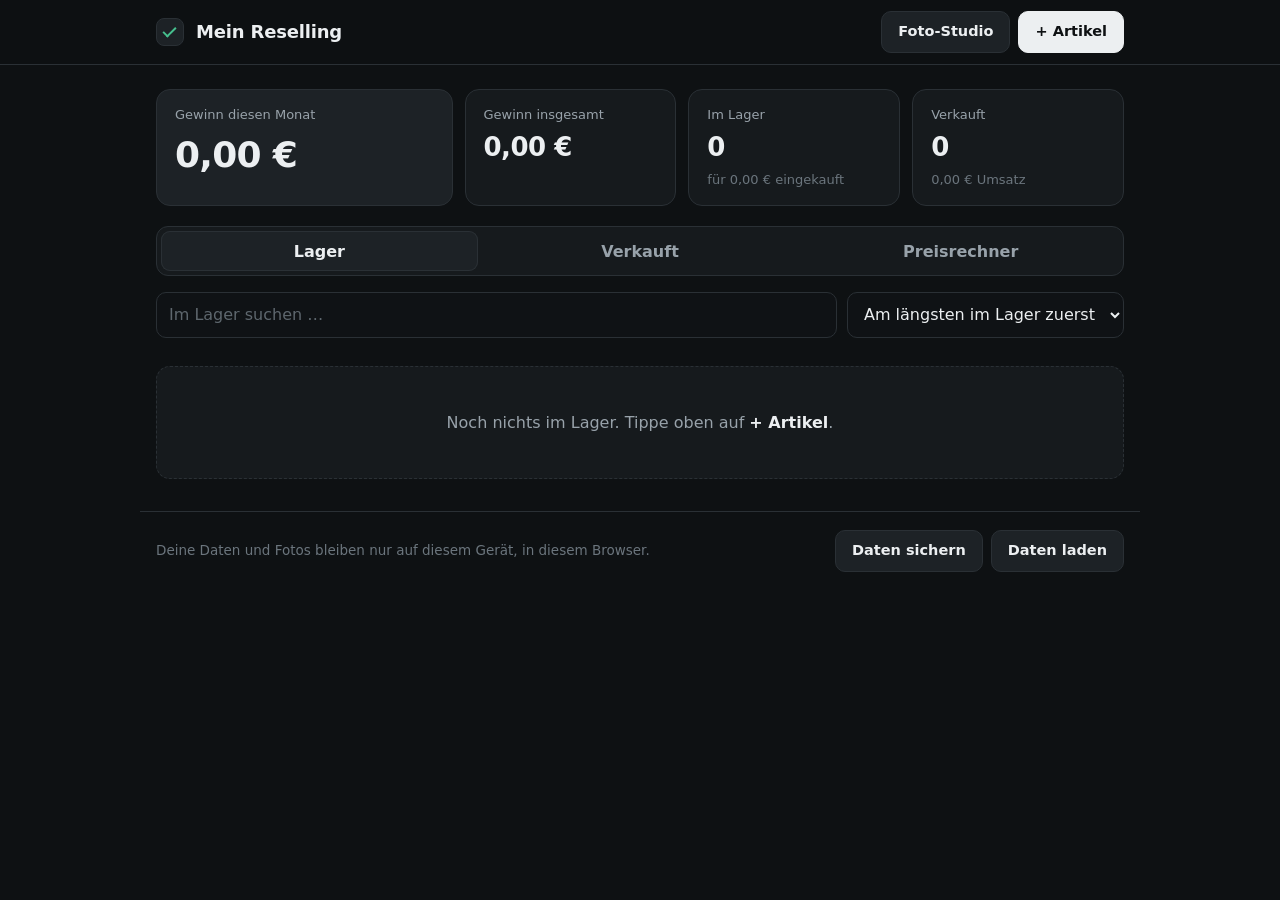
==== commit c29387b6: "Foto-Studio: Fotos einheitlich zuschneiden, automatisch aufhellen und speichern Co-Authored-By: Clau" ====
--- a/index.html
+++ b/index.html
@@ -6,6 +6,11 @@
   <title>Mein Reselling</title>
   <meta name="theme-color" content="#0E1113">
   <meta name="color-scheme" content="dark">
+  <link rel="manifest" href="manifest.webmanifest">
+  <link rel="apple-touch-icon" href="icon-180.png">
+  <meta name="apple-mobile-web-app-capable" content="yes">
+  <meta name="apple-mobile-web-app-status-bar-style" content="black-translucent">
+  <meta name="apple-mobile-web-app-title" content="Reselling">
   <link rel="icon" href="data:image/svg+xml,%3Csvg xmlns='http://www.w3.org/2000/svg' viewBox='0 0 32 32'%3E%3Crect width='32' height='32' rx='8' fill='%23171C1F'/%3E%3Cpath d='M9 17l5 5 9-12' stroke='%2346C08E' stroke-width='3' fill='none' stroke-linecap='round' stroke-linejoin='round'/%3E%3C/svg%3E">
   <link rel="stylesheet" href="style.css">
 </head>
@@ -16,7 +21,10 @@
         <span class="logo" aria-hidden="true"></span>
         <h1>Mein Reselling</h1>
       </div>
-      <button class="knopf knopf-hell" type="button" data-neu>+ Artikel</button>
+      <div class="kopf-knoepfe">
+        <a class="knopf" href="fotos.html">Foto-Studio</a>
+        <button class="knopf knopf-hell kopf-neu" type="button" data-neu>+ Artikel</button>
+      </div>
     </div>
   </header>
 
@@ -120,13 +128,11 @@
       <h2 id="f-artikel-titel">Neuer Artikel</h2>
 
       <div class="foto-feld">
-        <div class="foto-vorschau" id="foto-vorschau" aria-hidden="true"><span>Kein Foto</span></div>
-        <div class="foto-knoepfe">
-          <label class="knopf knopf-klein" for="foto-datei" id="foto-waehlen">Foto hinzufügen</label>
-          <input type="file" id="foto-datei" accept="image/*" hidden>
-          <button class="knopf knopf-klein knopf-leise" type="button" id="foto-entfernen" hidden>Foto entfernen</button>
-          <small>Am Handy kannst du direkt die Kamera nehmen.</small>
+        <span class="foto-titel">Fotos <small id="foto-hinweis">Das erste Foto erscheint in der Liste.</small></span>
+        <div class="foto-reihe" id="foto-reihe">
+          <label class="foto-plus" for="foto-datei" id="foto-waehlen"><span aria-hidden="true">+</span>Foto</label>
         </div>
+        <input type="file" id="foto-datei" accept="image/*" multiple hidden>
       </div>
 
       <label>Was ist es? *
@@ -144,13 +150,10 @@
         <label>Einkaufspreis *
           <span class="euro"><input name="einkauf" required inputmode="decimal" placeholder="0,00"></span>
         </label>
-        <label>Gekauft am
-          <input name="kaufdatum" type="date">
-        </label>
-      </div>
-      <label>Sonstige Kosten <small>(Reinigung, Verpackung …)</small>
-        <span class="euro"><input name="kosten" inputmode="decimal" placeholder="0,00"></span>
-      </label>
+        <label>Sonstige Kosten <small>(Reinigung …)</small>
+          <span class="euro"><input name="kosten" inputmode="decimal" placeholder="0,00"></span>
+        </label>
+      </div>
       <label>Notiz
         <textarea name="notiz" rows="2" maxlength="300"></textarea>
       </label>
@@ -173,13 +176,10 @@
         <label>Verkaufspreis *
           <span class="euro"><input name="verkauf" required inputmode="decimal" placeholder="0,00"></span>
         </label>
-        <label>Verkauft am
-          <input name="verkaufsdatum" type="date">
-        </label>
-      </div>
-      <label>Deine Versandkosten <small>(meist 0 – zahlt der Käufer)</small>
-        <span class="euro"><input name="versand" inputmode="decimal" placeholder="0,00"></span>
-      </label>
+        <label>Deine Versandkosten <small>(meist 0)</small>
+          <span class="euro"><input name="versand" inputmode="decimal" placeholder="0,00"></span>
+        </label>
+      </div>
       <p class="vorschau" id="verkauf-gewinn" aria-live="polite"></p>
       <p class="fehler" id="fehler-verkauf" role="alert" hidden></p>
       <div class="fenster-knoepfe">
@@ -191,6 +191,9 @@
     </form>
   </dialog>
 
+  <!-- runder Knopf unten rechts, nur am Handy sichtbar -->
+  <button class="schwebe-knopf" type="button" data-neu aria-label="Artikel hinzufügen">+</button>
+
   <p class="toast" id="toast" role="status" aria-live="polite"></p>
   <script src="app.js"></script>
 </body>
--- a/style.css
+++ b/style.css
@@ -38,6 +38,7 @@
 .logo { width: 28px; height: 28px; border-radius: 8px; background: var(--flaeche-2); border: 1px solid var(--linie); position: relative; }
 .logo::after { content: ""; position: absolute; left: 9px; top: 5px; width: 7px; height: 13px; border: solid var(--plus); border-width: 0 2.5px 2.5px 0; transform: rotate(45deg); }
 .kopf h1 { margin: 0; font-size: 18px; font-weight: 650; letter-spacing: -.01em; }
+.kopf-knoepfe { display: flex; gap: 8px; }
 
 /* Knöpfe */
 .knopf {
@@ -133,13 +134,23 @@
 .fehler { margin: 0; color: var(--minus); font-weight: 600; }
 input[type="date"]::-webkit-calendar-picker-indicator { filter: invert(.8); }
 
-/* Foto im Fenster */
-.foto-feld { display: flex; gap: 16px; align-items: center; }
-.foto-vorschau { width: 96px; height: 96px; flex: none; border-radius: 12px; overflow: hidden; background: #0F1215; border: 1px dashed #3A4249; display: grid; place-items: center; }
-.foto-vorschau img { width: 100%; height: 100%; object-fit: cover; display: block; }
-.foto-vorschau span { font-size: 13px; color: var(--gedeckt); }
-.foto-knoepfe { display: flex; flex-wrap: wrap; gap: 8px; align-items: center; }
-.foto-knoepfe small { flex-basis: 100%; font-size: 13px; }
+/* Fotos im Fenster */
+.foto-feld { display: grid; gap: 8px; }
+.foto-titel { font-weight: 600; font-size: 14.5px; }
+.foto-titel small { font-weight: 400; color: var(--gedeckt); margin-left: 6px; }
+.foto-reihe { display: flex; gap: 8px; overflow-x: auto; padding-bottom: 2px; }
+.foto-teil, .foto-plus { position: relative; flex: none; width: 84px; height: 84px; border-radius: 12px; overflow: hidden; }
+.foto-teil { border: 1px solid var(--linie); padding: 0; background: #0F1215; cursor: pointer; }
+.foto-teil img { width: 100%; height: 100%; object-fit: cover; display: block; }
+.foto-teil.titelbild { border: 2px solid var(--hell); }
+.foto-teil .titel-marke { position: absolute; left: 4px; bottom: 4px; padding: 1px 6px; border-radius: 5px; background: var(--hell); color: #0E1113; font-size: 11px; font-weight: 700; }
+.foto-weg { position: absolute; right: 4px; top: 4px; width: 26px; height: 26px; border-radius: 50%; border: 0; background: rgba(0, 0, 0, .72); color: #fff; font-size: 15px; line-height: 1; cursor: pointer; display: grid; place-items: center; }
+.foto-weg:hover { background: var(--minus); }
+.foto-plus { display: grid; place-content: center; justify-items: center; gap: 0; border: 1px dashed #3A4249; background: #0F1215; color: var(--leise); font-size: 13px; font-weight: 600; cursor: pointer; }
+.foto-plus span { font-size: 26px; line-height: 1; font-weight: 400; }
+.foto-plus:hover { border-color: #5A6670; color: var(--tinte); }
+.foto .anzahl { position: absolute; right: 4px; bottom: 4px; min-width: 20px; padding: 0 5px; border-radius: 6px; background: rgba(0, 0, 0, .72); color: #fff; font-size: 11px; font-weight: 700; line-height: 18px; text-align: center; }
+.foto { position: relative; }
 
 /* Fenster */
 .fenster { width: min(540px, calc(100% - 24px)); max-height: calc(100% - 24px); border: 1px solid var(--linie); border-radius: 16px; padding: 0; background: var(--flaeche); color: var(--tinte); box-shadow: 0 30px 80px -20px rgba(0, 0, 0, .7); }
@@ -161,8 +172,44 @@
 .toast { position: fixed; left: 50%; bottom: calc(24px + env(safe-area-inset-bottom)); transform: translate(-50%, 20px); margin: 0; padding: 12px 18px; border-radius: 10px; background: var(--hell); color: #0E1113; font-weight: 600; opacity: 0; pointer-events: none; transition: opacity .2s, transform .2s; box-shadow: 0 10px 30px rgba(0, 0, 0, .5); }
 .toast.zeigen { opacity: 1; transform: translate(-50%, 0); }
 
+/* Runder Knopf: nur am Handy */
+.schwebe-knopf { display: none; }
+
 /* Handy */
 @media (max-width: 720px) {
+  /* Leiste mit den Bereichen unten am Daumen, + als runder Knopf darüber */
+  .kopf-neu { display: none; }
+  .reiter {
+    position: fixed; left: 12px; right: 12px; bottom: calc(12px + env(safe-area-inset-bottom)); z-index: 6;
+    margin: 0; padding: 5px; background: rgba(22, 26, 29, .94); backdrop-filter: blur(12px);
+    box-shadow: 0 12px 40px rgba(0, 0, 0, .55);
+  }
+  .reiter button { min-height: 46px; }
+  .schwebe-knopf {
+    display: grid; place-items: center; position: fixed; right: 16px; z-index: 7;
+    bottom: calc(86px + env(safe-area-inset-bottom)); width: 58px; height: 58px; border-radius: 50%;
+    border: 0; background: var(--hell); color: #0E1113; font-size: 32px; font-weight: 400; line-height: 1; cursor: pointer;
+    box-shadow: 0 10px 30px rgba(0, 0, 0, .55); transition: transform .12s ease;
+  }
+  .schwebe-knopf:active { transform: scale(.94); }
+  body[data-reiter="r-rechner"] .schwebe-knopf { display: none; }
+  .fuss { padding-bottom: calc(150px + env(safe-area-inset-bottom)); }
+  /* Meldungen oben, damit sie nichts in der Liste verdecken */
+  .toast { bottom: auto; top: calc(74px + env(safe-area-inset-top)); transform: translate(-50%, -12px); }
+  .toast.zeigen { transform: translate(-50%, 0); }
+  /* Preisrechner: Ergebnis zuerst, Eingaben darunter */
+  .ergebnis { order: -1; padding: 16px 18px; gap: 10px; grid-template-columns: 1fr 1fr; }
+  .ergebnis strong { font-size: 30px; }
+  .ergebnis p { grid-column: 1 / -1; padding-top: 10px; font-size: 13px; }
+  /* Fenster fahren von unten hoch und nutzen die ganze Breite */
+  .fenster {
+    width: 100%; max-width: none; max-height: 92dvh; margin: auto 0 0; border-radius: 18px 18px 0 0;
+    border-bottom: 0; animation: hoch .22s ease-out;
+  }
+  .fenster form { padding: 20px 16px calc(20px + env(safe-area-inset-bottom)); }
+  .fenster-knoepfe .knopf { flex: 1; }
+  .fenster-knoepfe .platz { display: none; }
+
   .zahlen { grid-template-columns: repeat(3, 1fr); gap: 8px; margin-top: 16px; }
   .zahl-gross { grid-column: 1 / -1; }
   .zahl { padding: 12px; }
@@ -178,6 +225,7 @@
   .foto { width: 60px; height: 60px; }
   .aktionen .knopf { flex: 1; }
 }
+@keyframes hoch { from { transform: translateY(40px); opacity: 0; } to { transform: none; opacity: 1; } }
 @media (prefers-reduced-motion: reduce) {
-  *, *::before, *::after { transition: none !important; }
-}
+  *, *::before, *::after { transition: none !important; animation: none !important; }
+}
